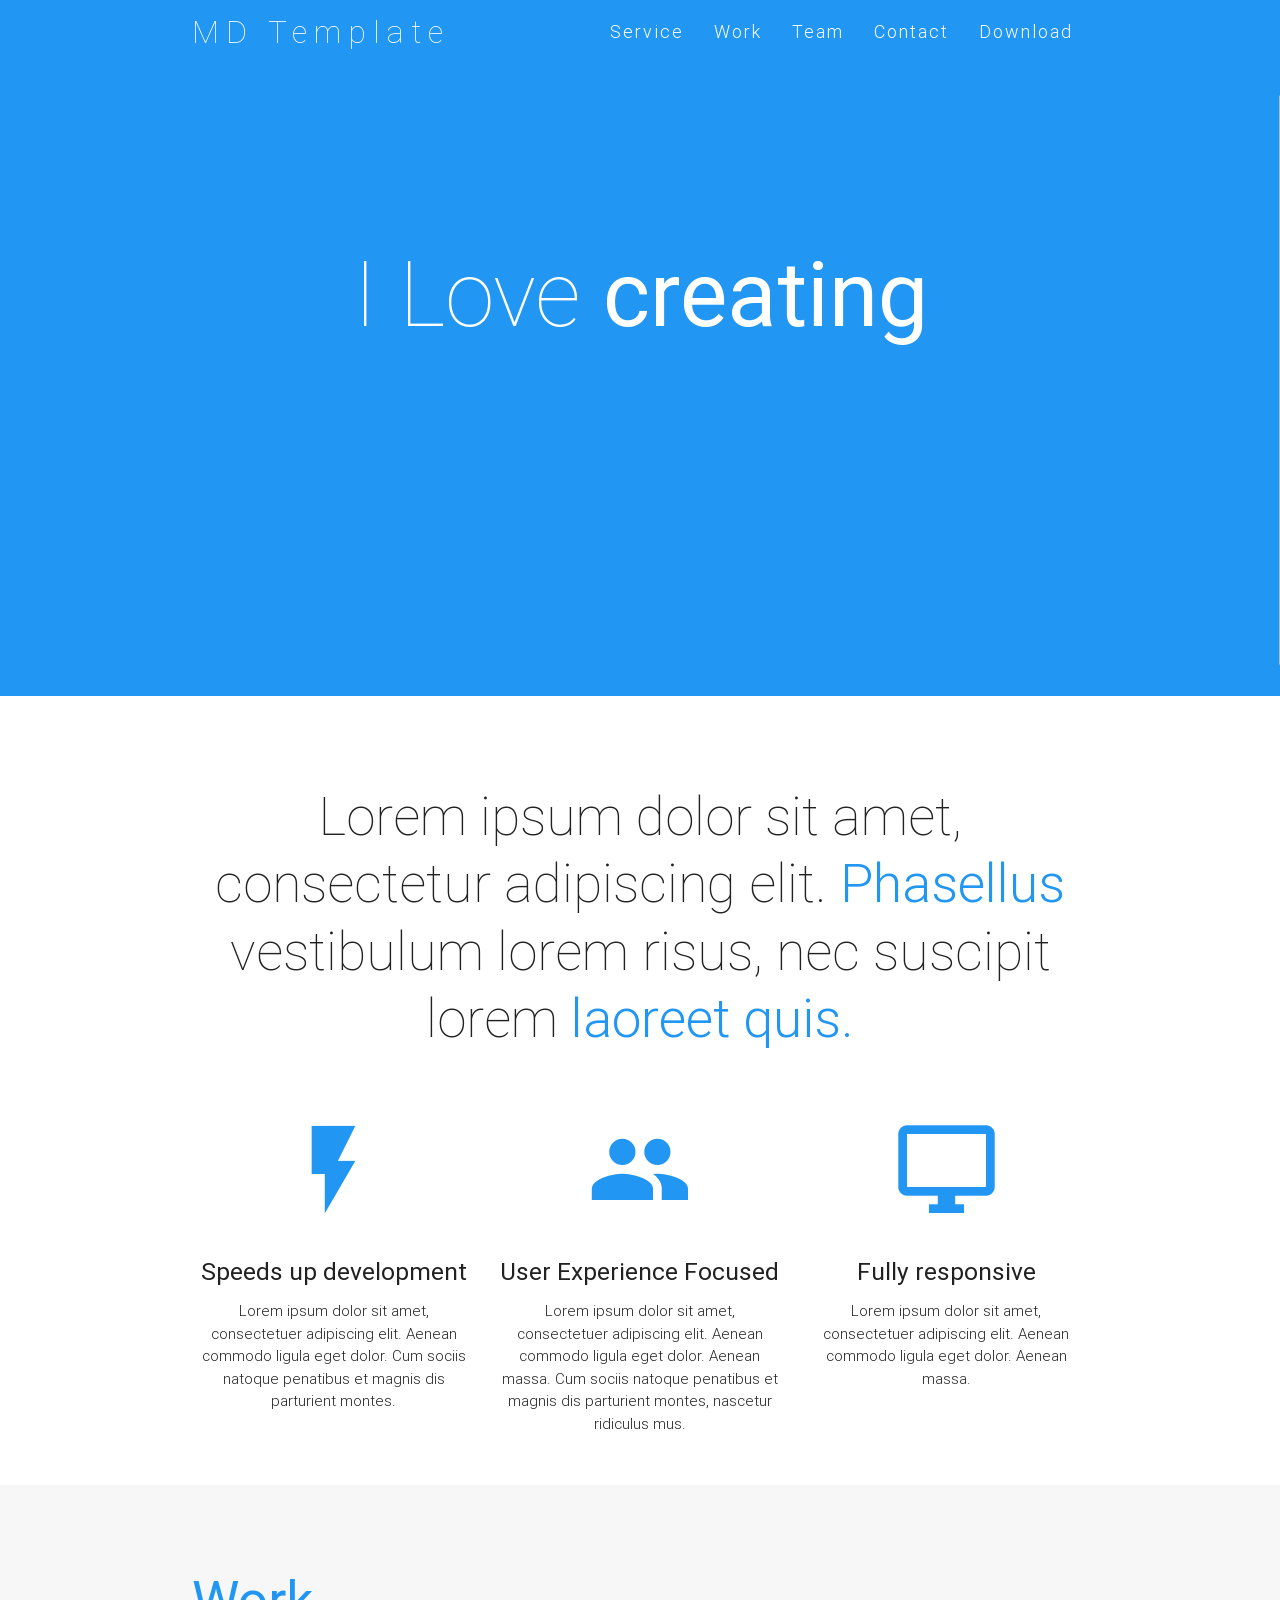
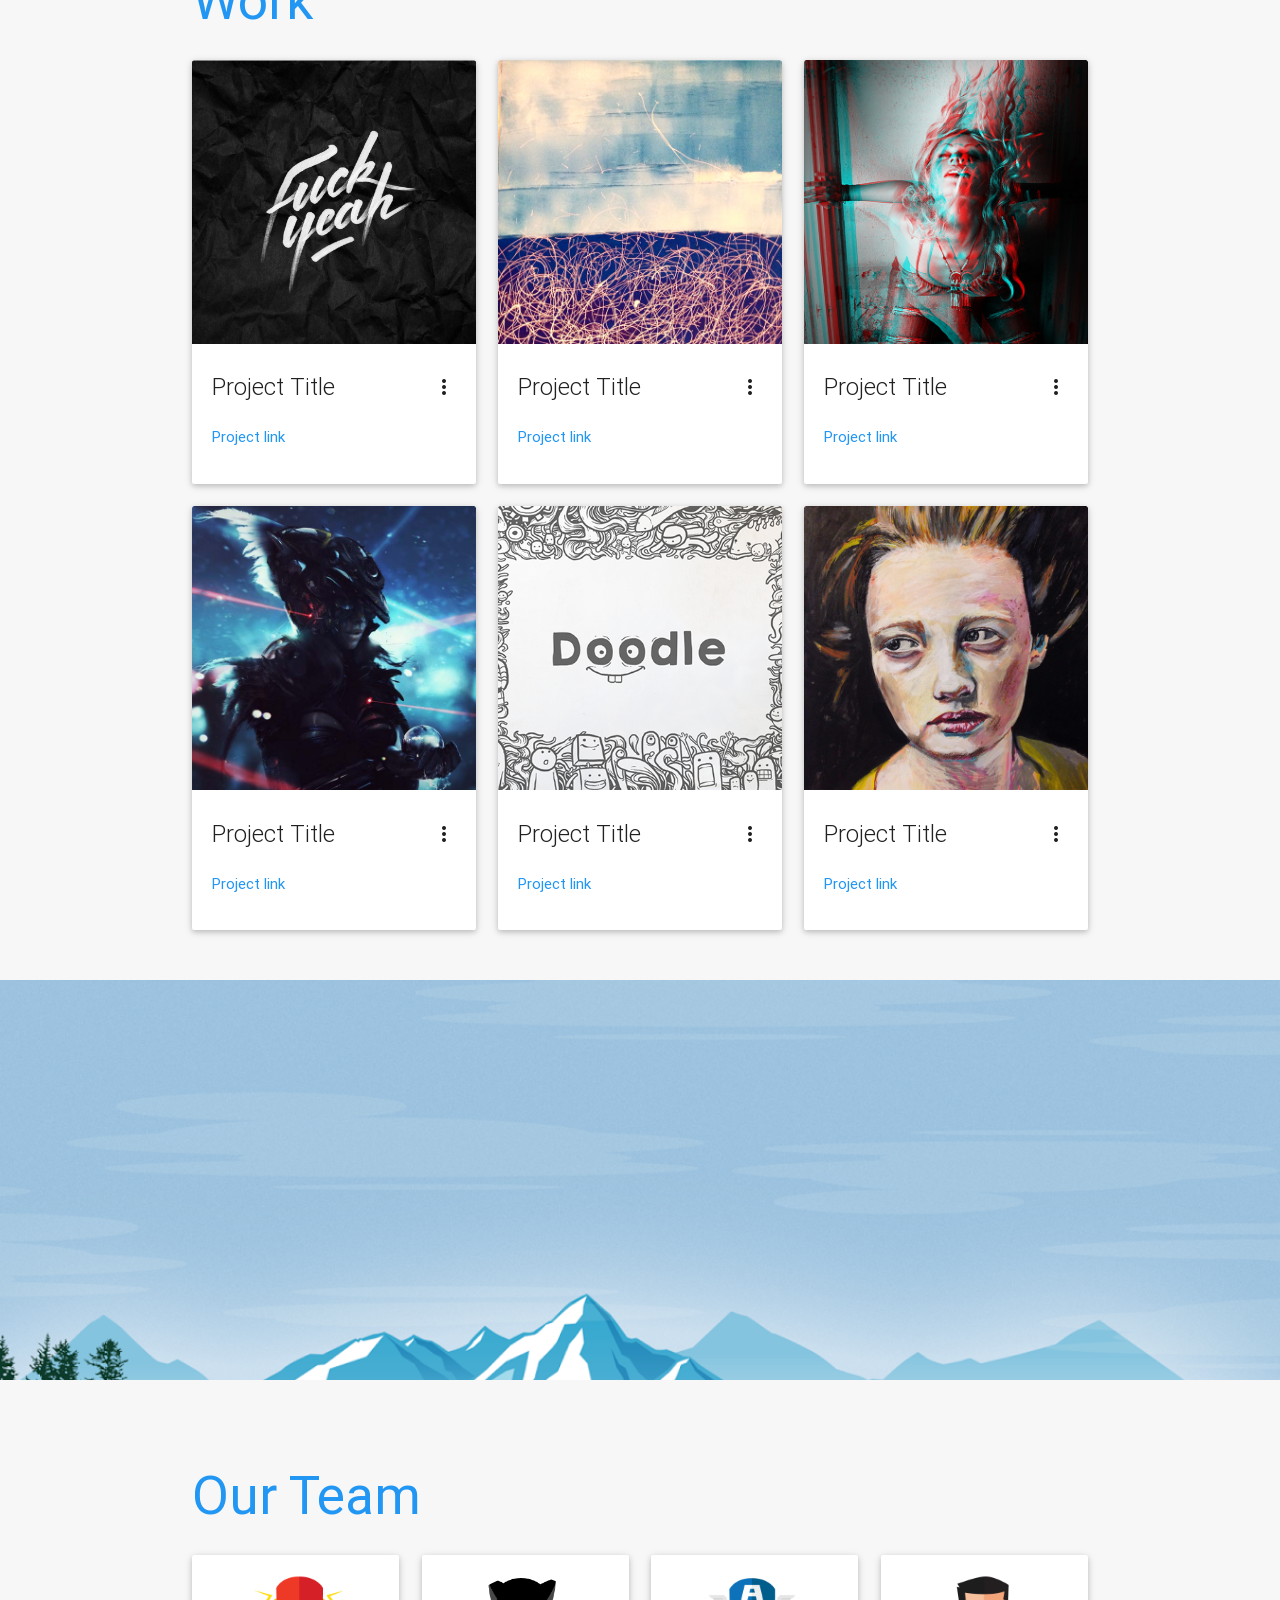
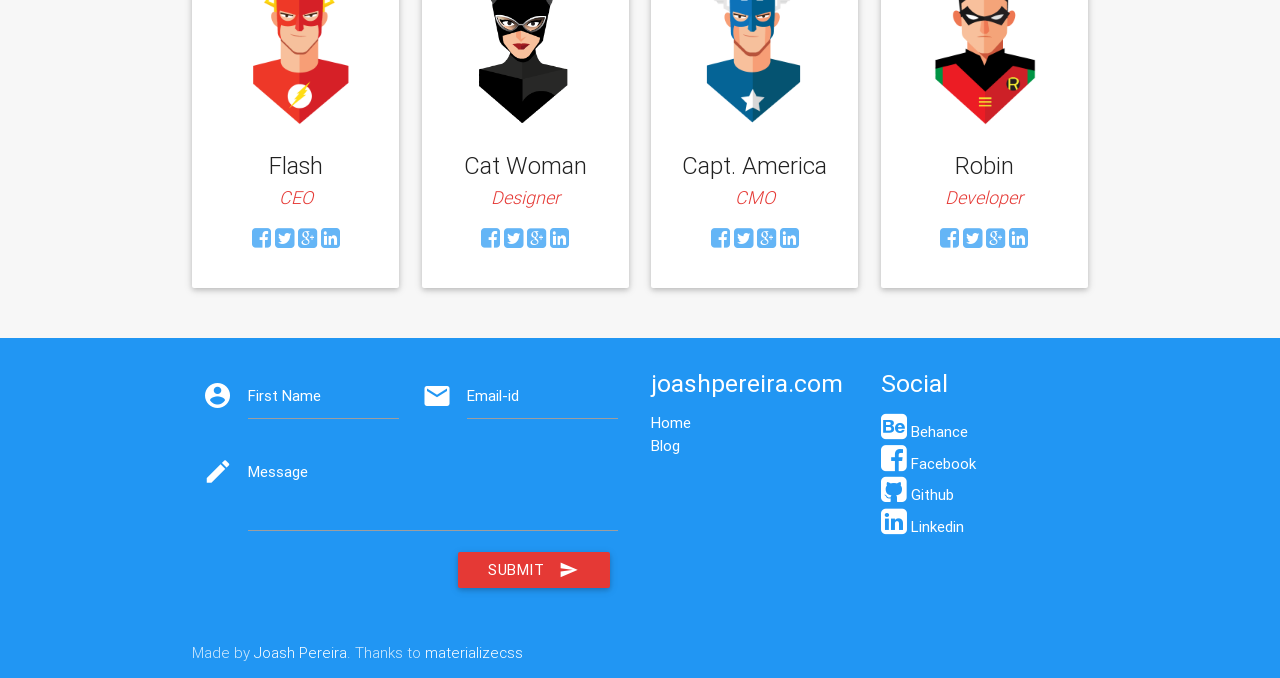
==== docs/index.html @ 4a8e584b "moved www to docs. Started to update README and added Assignment5HandIn.html" ====
<!DOCTYPE html>
<html>
<head>
    <meta http-equiv="Content-Type" content="text/html; charset=UTF-8"/>
    <meta name="viewport" content="width=device-width, initial-scale=1, maximum-scale=1.0, user-scalable=no"/>
    <meta name="theme-color" content="#2196F3">
    <title>Material UI One Page Theme</title>

    <!-- CSS  -->
    <link href="min/plugin-min.css" type="text/css" rel="stylesheet">
    <link href="min/custom-min.css" type="text/css" rel="stylesheet" >
</head>
<body id="top" class="scrollspy">

<!-- Pre Loader -->
<div id="loader-wrapper">
    <div id="loader"></div>
 
    <div class="loader-section section-left"></div>
    <div class="loader-section section-right"></div>
 
</div>

<!--Navigation-->
 <div class="navbar-fixed">
    <nav id="nav_f" class="default_color" role="navigation">
        <div class="container">
            <div class="nav-wrapper">
            <a href="#" id="logo-container" class="brand-logo">MD Template</a>
                <ul class="right hide-on-med-and-down">
                    <li><a href="#intro">Service</a></li>
                    <li><a href="#work">Work</a></li>
                    <li><a href="#team">Team</a></li>
                    <li><a href="#contact">Contact</a></li>
                    <li><a href="https://github.com/joashp/material-design-template" target="_blank">Download</a></li>
                </ul>
                <ul id="nav-mobile" class="side-nav">
                    <li><a href="#intro">Service</a></li>
                    <li><a href="#work">Work</a></li>
                    <li><a href="#team">Team</a></li>
                    <li><a href="#contact">Contact</a></li>
                    <li><a href="https://github.com/joashp/material-design-template" target="_blank">Download</a></li>
                </ul>
            <a href="#" data-activates="nav-mobile" class="button-collapse"><i class="mdi-navigation-menu"></i></a>
            </div>
        </div>
    </nav>
</div>

<!--Hero-->
<div class="section no-pad-bot" id="index-banner">
    <div class="container">
        <h1 class="text_h center header cd-headline letters type">
            <span>I Love</span> 
            <span class="cd-words-wrapper waiting">
                <b class="is-visible">creating</b>
                <b>designing</b>
                <b>developing</b>
            </span>
        </h1>
    </div>
</div>

<!--Intro and service-->
<div id="intro" class="section scrollspy">
    <div class="container">
        <div class="row">
            <div  class="col s12">
                <h2 class="center header text_h2"> Lorem ipsum dolor sit amet, consectetur adipiscing elit. <span class="span_h2"> Phasellus  </span>vestibulum lorem risus, nec suscipit lorem <span class="span_h2"> laoreet quis.</span> </h2>
            </div>

            <div  class="col s12 m4 l4">
                <div class="center promo promo-example">
                    <i class="mdi-image-flash-on"></i>
                    <h5 class="promo-caption">Speeds up development</h5>
                    <p class="light center">Lorem ipsum dolor sit amet, consectetuer adipiscing elit. Aenean commodo ligula eget dolor. Cum sociis natoque penatibus et magnis dis parturient montes.</p>
                </div>
            </div>
            <div class="col s12 m4 l4">
                <div class="center promo promo-example">
                    <i class="mdi-social-group"></i>
                    <h5 class="promo-caption">User Experience Focused</h5>
                    <p class="light center">Lorem ipsum dolor sit amet, consectetuer adipiscing elit. Aenean commodo ligula eget dolor. Aenean massa. Cum sociis natoque penatibus et magnis dis parturient montes, nascetur ridiculus mus.</p>
                </div>
            </div>
            <div class="col s12 m4 l4">
                <div class="center promo promo-example">
                    <i class="mdi-hardware-desktop-windows"></i>
                    <h5 class="promo-caption">Fully responsive</h5>
                    <p class="light center">Lorem ipsum dolor sit amet, consectetuer adipiscing elit. Aenean commodo ligula eget dolor. Aenean massa.</p>
                </div>
            </div>
        </div>
    </div>
</div>

<!--Work-->
<div class="section scrollspy" id="work">
    <div class="container">
        <h2 class="header text_b">Work </h2>
        <div class="row">
            <div class="col s12 m4 l4">
                <div class="card">
                    <div class="card-image waves-effect waves-block waves-light">
                        <img class="activator" src="img/project1.jpg">
                    </div>
                    <div class="card-content">
                        <span class="card-title activator grey-text text-darken-4">Project Title <i class="mdi-navigation-more-vert right"></i></span>
                        <p><a href="#">Project link</a></p>
                    </div>
                    <div class="card-reveal">
                        <span class="card-title grey-text text-darken-4">Project Title <i class="mdi-navigation-close right"></i></span>
                        <p>Here is some more information about this project that is only revealed once clicked on.</p>
                    </div>
                </div>
            </div>
            <div class="col s12 m4 l4">
                <div class="card">
                    <div class="card-image waves-effect waves-block waves-light">
                        <img class="activator" src="img/project2.jpeg">
                    </div>
                    <div class="card-content">
                        <span class="card-title activator grey-text text-darken-4">Project Title <i class="mdi-navigation-more-vert right"></i></span>
                        <p><a href="#">Project link</a></p>
                    </div>
                    <div class="card-reveal">
                        <span class="card-title grey-text text-darken-4">Project Title <i class="mdi-navigation-close right"></i></span>
                        <p>Here is some more information about this project that is only revealed once clicked on.</p>
                    </div>
                </div>
            </div>
            <div class="col s12 m4 l4">
                <div class="card">
                    <div class="card-image waves-effect waves-block waves-light">
                        <img class="activator" src="img/project3.png">
                    </div>
                    <div class="card-content">
                        <span class="card-title activator grey-text text-darken-4">Project Title <i class="mdi-navigation-more-vert right"></i></span>
                        <p><a href="#">Project link</a></p>
                    </div>
                    <div class="card-reveal">
                        <span class="card-title grey-text text-darken-4">Project Title <i class="mdi-navigation-close right"></i></span>
                        <p>Here is some more information about this project that is only revealed once clicked on.</p>
                    </div>
                </div>
            </div>
            <div class="col s12 m4 l4">
                <div class="card">
                    <div class="card-image waves-effect waves-block waves-light">
                        <img class="activator" src="img/project4.jpg">
                    </div>
                    <div class="card-content">
                        <span class="card-title activator grey-text text-darken-4">Project Title <i class="mdi-navigation-more-vert right"></i></span>
                        <p><a href="#">Project link</a></p>
                    </div>
                    <div class="card-reveal">
                        <span class="card-title grey-text text-darken-4">Project Title <i class="mdi-navigation-close right"></i></span>
                        <p>Here is some more information about this project that is only revealed once clicked on.</p>
                    </div>
                </div>
            </div>
            <div class="col s12 m4 l4">
                <div class="card">
                    <div class="card-image waves-effect waves-block waves-light">
                        <img class="activator" src="img/project5.png">
                    </div>
                    <div class="card-content">
                        <span class="card-title activator grey-text text-darken-4">Project Title <i class="mdi-navigation-more-vert right"></i></span>
                        <p><a href="#">Project link</a></p>
                    </div>
                    <div class="card-reveal">
                        <span class="card-title grey-text text-darken-4">Project Title <i class="mdi-navigation-close right"></i></span>
                        <p>Here is some more information about this project that is only revealed once clicked on.</p>
                    </div>
                </div>
            </div>
            <div class="col s12 m4 l4">
                <div class="card">
                    <div class="card-image waves-effect waves-block waves-light">
                        <img class="activator" src="img/project6.jpeg">
                    </div>
                    <div class="card-content">
                        <span class="card-title activator grey-text text-darken-4">Project Title <i class="mdi-navigation-more-vert right"></i></span>
                        <p><a href="#">Project link</a></p>
                    </div>
                    <div class="card-reveal">
                        <span class="card-title grey-text text-darken-4">Project Title <i class="mdi-navigation-close right"></i></span>
                        <p>Here is some more information about this project that is only revealed once clicked on.</p>
                    </div>
                </div>
            </div>
        </div>
    </div>
</div>

<!--Parallax-->
<div class="parallax-container">
    <div class="parallax"><img src="img/parallax1.png"></div>
</div>

<!--Team-->
<div class="section scrollspy" id="team">
    <div class="container">
        <h2 class="header text_b"> Our Team </h2>
        <div class="row">
            <div class="col s12 m3">
                <div class="card card-avatar">
                    <div class="waves-effect waves-block waves-light">
                        <img class="activator" src="img/avatar1.png">
                    </div>
                    <div class="card-content">
                        <span class="card-title activator grey-text text-darken-4">Flash <br/>
                            <small><em><a class="red-text text-darken-1" href="#">CEO</a></em></small></span>
                        <p>
                            <a class="blue-text text-lighten-2" href="https://www.facebook.com/joash.c.pereira">
                                <i class="fa fa-facebook-square"></i>
                            </a>
                            <a class="blue-text text-lighten-2" href="https://twitter.com/im_joash">
                                <i class="fa fa-twitter-square"></i>
                            </a>
                            <a class="blue-text text-lighten-2" href="https://plus.google.com/u/0/+JoashPereira">
                                <i class="fa fa-google-plus-square"></i>
                            </a>
                            <a class="blue-text text-lighten-2" href="https://www.linkedin.com/in/joashp">
                                <i class="fa fa-linkedin-square"></i>
                            </a>
                        </p>
                    </div>
                </div>
            </div>
            <div class="col s12 m3">
                <div class="card card-avatar">
                    <div class="waves-effect waves-block waves-light">
                        <img class="activator" src="img/avatar2.png">
                    </div>
                    <div class="card-content">
                        <span class="card-title activator grey-text text-darken-4">Cat Woman<br/>
                            <small><em><a class="red-text text-darken-1" href="#">Designer</a></em></small>
                        </span>
                        <p>
                            <a class="blue-text text-lighten-2" href="https://www.facebook.com/joash.c.pereira">
                                <i class="fa fa-facebook-square"></i>
                            </a>
                            <a class="blue-text text-lighten-2" href="https://twitter.com/im_joash">
                                <i class="fa fa-twitter-square"></i>
                            </a>
                            <a class="blue-text text-lighten-2" href="https://plus.google.com/u/0/+JoashPereira">
                                <i class="fa fa-google-plus-square"></i>
                            </a>
                            <a class="blue-text text-lighten-2" href="https://www.linkedin.com/in/joashp">
                                <i class="fa fa-linkedin-square"></i>
                            </a>
                        </p>
                    </div>
                </div>
            </div>
            <div class="col s12 m3">
                <div class="card card-avatar">
                    <div class="waves-effect waves-block waves-light">
                        <img class="activator" src="img/avatar3.png">
                    </div>
                    <div class="card-content">
                        <span class="card-title activator grey-text text-darken-4">
                            Capt. America <br/>
                            <small><em><a class="red-text text-darken-1" href="#">CMO</a></em></small></span>
                        <p>
                            <a class="blue-text text-lighten-2" href="https://www.facebook.com/joash.c.pereira">
                                <i class="fa fa-facebook-square"></i>
                            </a>
                            <a class="blue-text text-lighten-2" href="https://twitter.com/im_joash">
                                <i class="fa fa-twitter-square"></i>
                            </a>
                            <a class="blue-text text-lighten-2" href="https://plus.google.com/u/0/+JoashPereira">
                                <i class="fa fa-google-plus-square"></i>
                            </a>
                            <a class="blue-text text-lighten-2" href="https://www.linkedin.com/in/joashp">
                                <i class="fa fa-linkedin-square"></i>
                            </a>
                        </p>
                    </div>
                </div>
            </div>
            <div class="col s12 m3">
                <div class="card card-avatar">
                    <div class="waves-effect waves-block waves-light">
                        <img class="activator" src="img/avatar4.png">
                    </div>
                    <div class="card-content">
                        <span class="card-title activator grey-text text-darken-4">Robin<br/>
                            <small><em><a class="red-text text-darken-1" href="#">Developer</a></em></small></span>
                        <p>
                            <a class="blue-text text-lighten-2" href="https://www.facebook.com/joash.c.pereira">
                                <i class="fa fa-facebook-square"></i>
                            </a>
                            <a class="blue-text text-lighten-2" href="https://twitter.com/im_joash">
                                <i class="fa fa-twitter-square"></i>
                            </a>
                            <a class="blue-text text-lighten-2" href="https://plus.google.com/u/0/+JoashPereira">
                                <i class="fa fa-google-plus-square"></i>
                            </a>
                            <a class="blue-text text-lighten-2" href="https://www.linkedin.com/in/joashp">
                                <i class="fa fa-linkedin-square"></i>
                            </a>
                        </p>
                    </div>
                </div>
            </div>
        </div>
    </div>
</div>

<!--Footer-->
<footer id="contact" class="page-footer default_color scrollspy">
    <div class="container">  
        <div class="row">
            <div class="col l6 s12">
                <form class="col s12" action="contact.php" method="post">
                    <div class="row">
                        <div class="input-field col s6">
                            <i class="mdi-action-account-circle prefix white-text"></i>
                            <input id="icon_prefix" name="name" type="text" class="validate white-text">
                            <label for="icon_prefix" class="white-text">First Name</label>
                        </div>
                        <div class="input-field col s6">
                            <i class="mdi-communication-email prefix white-text"></i>
                            <input id="icon_email" name="email" type="email" class="validate white-text">
                            <label for="icon_email" class="white-text">Email-id</label>
                        </div>
                        <div class="input-field col s12">
                            <i class="mdi-editor-mode-edit prefix white-text"></i>
                            <textarea id="icon_prefix2" name="message" class="materialize-textarea white-text"></textarea>
                            <label for="icon_prefix2" class="white-text">Message</label>
                        </div>
                        <div class="col offset-s7 s5">
                            <button class="btn waves-effect waves-light red darken-1" type="submit">Submit
                                <i class="mdi-content-send right white-text"></i>
                            </button>
                        </div>
                    </div>
                </form>
            </div>
            <div class="col l3 s12">
                <h5 class="white-text">joashpereira.com</h5>
                <ul>
                    <li><a class="white-text" href="http://www.joashpereira.com/">Home</a></li>
                    <li><a class="white-text" href="http://www.joashpereira.com/blog">Blog</a></li>
                </ul>
            </div>
            <div class="col l3 s12">
                <h5 class="white-text">Social</h5>
                <ul>
                    <li>
                        <a class="white-text" href="https://www.behance.net/joashp">
                            <i class="small fa fa-behance-square white-text"></i> Behance
                        </a>
                    </li>
                    <li>
                        <a class="white-text" href="https://www.facebook.com/joash.c.pereira">
                            <i class="small fa fa-facebook-square white-text"></i> Facebook
                        </a>
                    </li>
                    <li>
                        <a class="white-text" href="https://github.com/joashp">
                            <i class="small fa fa-github-square white-text"></i> Github
                        </a>
                    </li>
                    <li>
                        <a class="white-text" href="https://www.linkedin.com/in/joashp">
                            <i class="small fa fa-linkedin-square white-text"></i> Linkedin
                        </a>
                    </li>
                </ul>
            </div>
        </div>
    </div>
    <div class="footer-copyright default_color">
        <div class="container">
            Made by <a class="white-text" href="http://joashpereira.com">Joash Pereira</a>. Thanks to <a class="white-text" href="http://materializecss.com/">materializecss</a>
        </div>
    </div>
</footer>


    <!--  Scripts-->
    <script src="min/plugin-min.js"></script>
    <script src="min/custom-min.js"></script>

    </body>
</html>
---- docs/min/custom-min.css ----
.default_color{background-color:#2196F3 !important}.default_color_text{color:#2196F3 !important}.icon-block{padding:0
15px}#intro,#work,#team{padding-top:4rem}#index-banner{min-height:632px;max-height:864px;position:relative;background-color:#2196F3}#nav_f{box-shadow:none !important;-webkit-box-shadow:none !important}.text_h{padding:15% 0;font-size:6.0em;font-weight:100;color:white}.brand-logo{position:absolute;color:#fff;display:inline-block;font-size:2.1rem;font-style:normal;font-weight:100;padding:0;letter-spacing:7px}.text_h2{font-weight:100;margin-bottom:4%;line-height:4.5rem}.span_h2{font-weight:300;color:#2196F3}.text_b{color:#2196F3}.in{font-weight:400 !important;font-style:normal !important}.promo
i{color:#2196F3;font-size:7rem;display:block}.card-content
a{color:#2196F3}.card-content a:hover{color:#2196F3}#work,#team{background:rgb(247,247,247)}.text_pink{color:#EF9A9A}nav ul
a{font-size:1.2rem;color:#FFF;letter-spacing:2px;display:block;font-weight:300;padding:0px
15px}.cd-headline.type .cd-words-wrapper{vertical-align:top;overflow:hidden}.cd-headline.type .cd-words-wrapper::after{content:'';position:absolute;right:0;top:50%;bottom:auto;-webkit-transform:translateY(-50%);-moz-transform:translateY(-50%);-ms-transform:translateY(-50%);-o-transform:translateY(-50%);transform:translateY(-50%);height:90%;width:1px;background-color:#aebcb9}.cd-headline.type .cd-words-wrapper.waiting::after{-webkit-animation:cd-pulse 1s infinite;-moz-animation:cd-pulse 1s infinite;animation:cd-pulse 1s infinite}.cd-headline.type .cd-words-wrapper.selected{background-color:#FFF}.cd-headline.type .cd-words-wrapper.selected::after{visibility:hidden}.cd-headline.type .cd-words-wrapper.selected
b{color:#2196F3}.cd-headline.type
b{visibility:hidden}.cd-headline.type b.is-visible{visibility:visible}.cd-headline.type
i{position:absolute;visibility:hidden}.cd-headline.type
i.in{position:relative;visibility:visible}@-webkit-keyframes cd-pulse{0%{-webkit-transform:translateY(-50%) scale(1);opacity:1}40%{-webkit-transform:translateY(-50%) scale(0.9);opacity:0}100%{-webkit-transform:translateY(-50%) scale(0);opacity:0}}@-moz-keyframes cd-pulse{0%{-moz-transform:translateY(-50%) scale(1);opacity:1}40%{-moz-transform:translateY(-50%) scale(0.9);opacity:0}100%{-moz-transform:translateY(-50%) scale(0);opacity:0}}@keyframes cd-pulse{0%{-webkit-transform:translateY(-50%) scale(1);-moz-transform:translateY(-50%) scale(1);-ms-transform:translateY(-50%) scale(1);-o-transform:translateY(-50%) scale(1);transform:translateY(-50%) scale(1);opacity:1}40%{-webkit-transform:translateY(-50%) scale(0.9);-moz-transform:translateY(-50%) scale(0.9);-ms-transform:translateY(-50%) scale(0.9);-o-transform:translateY(-50%) scale(0.9);transform:translateY(-50%) scale(0.9);opacity:0}100%{-webkit-transform:translateY(-50%) scale(0);-moz-transform:translateY(-50%) scale(0);-ms-transform:translateY(-50%) scale(0);-o-transform:translateY(-50%) scale(0);transform:translateY(-50%) scale(0);opacity:0}}#preloader{position:fixed;top:0;left:0;right:0;bottom:0;background-color:#fff;z-index:1200}#status{width:200px;height:200px;position:absolute;left:50%;top:50%;background-image:url(/img/status.gif);background-repeat:no-repeat;background-position:center;margin:-100px 0 0 -100px}@media only screen and (max-width: 480px){.text_h{padding:4% 0;font-size:5em;font-weight:100;color:white}}input,textarea{border-bottom:1px solid #fff}nav a.button-collapse{left:-25px}.card-avatar .waves-effect{text-align:center;margin-top:20px}.card-avatar
img{height:150px;width:150px;border-radius:75px}.card-avatar .card-content{text-align:center}.card .card-content
p{margin:15px
0px}.card-avatar .card-content
i{font-size:1.5rem}.card-avatar .card-content .card-title{line-height:30px !important}.parallax-container{max-height:400px}footer.page-footer{margin-top:0px !important}
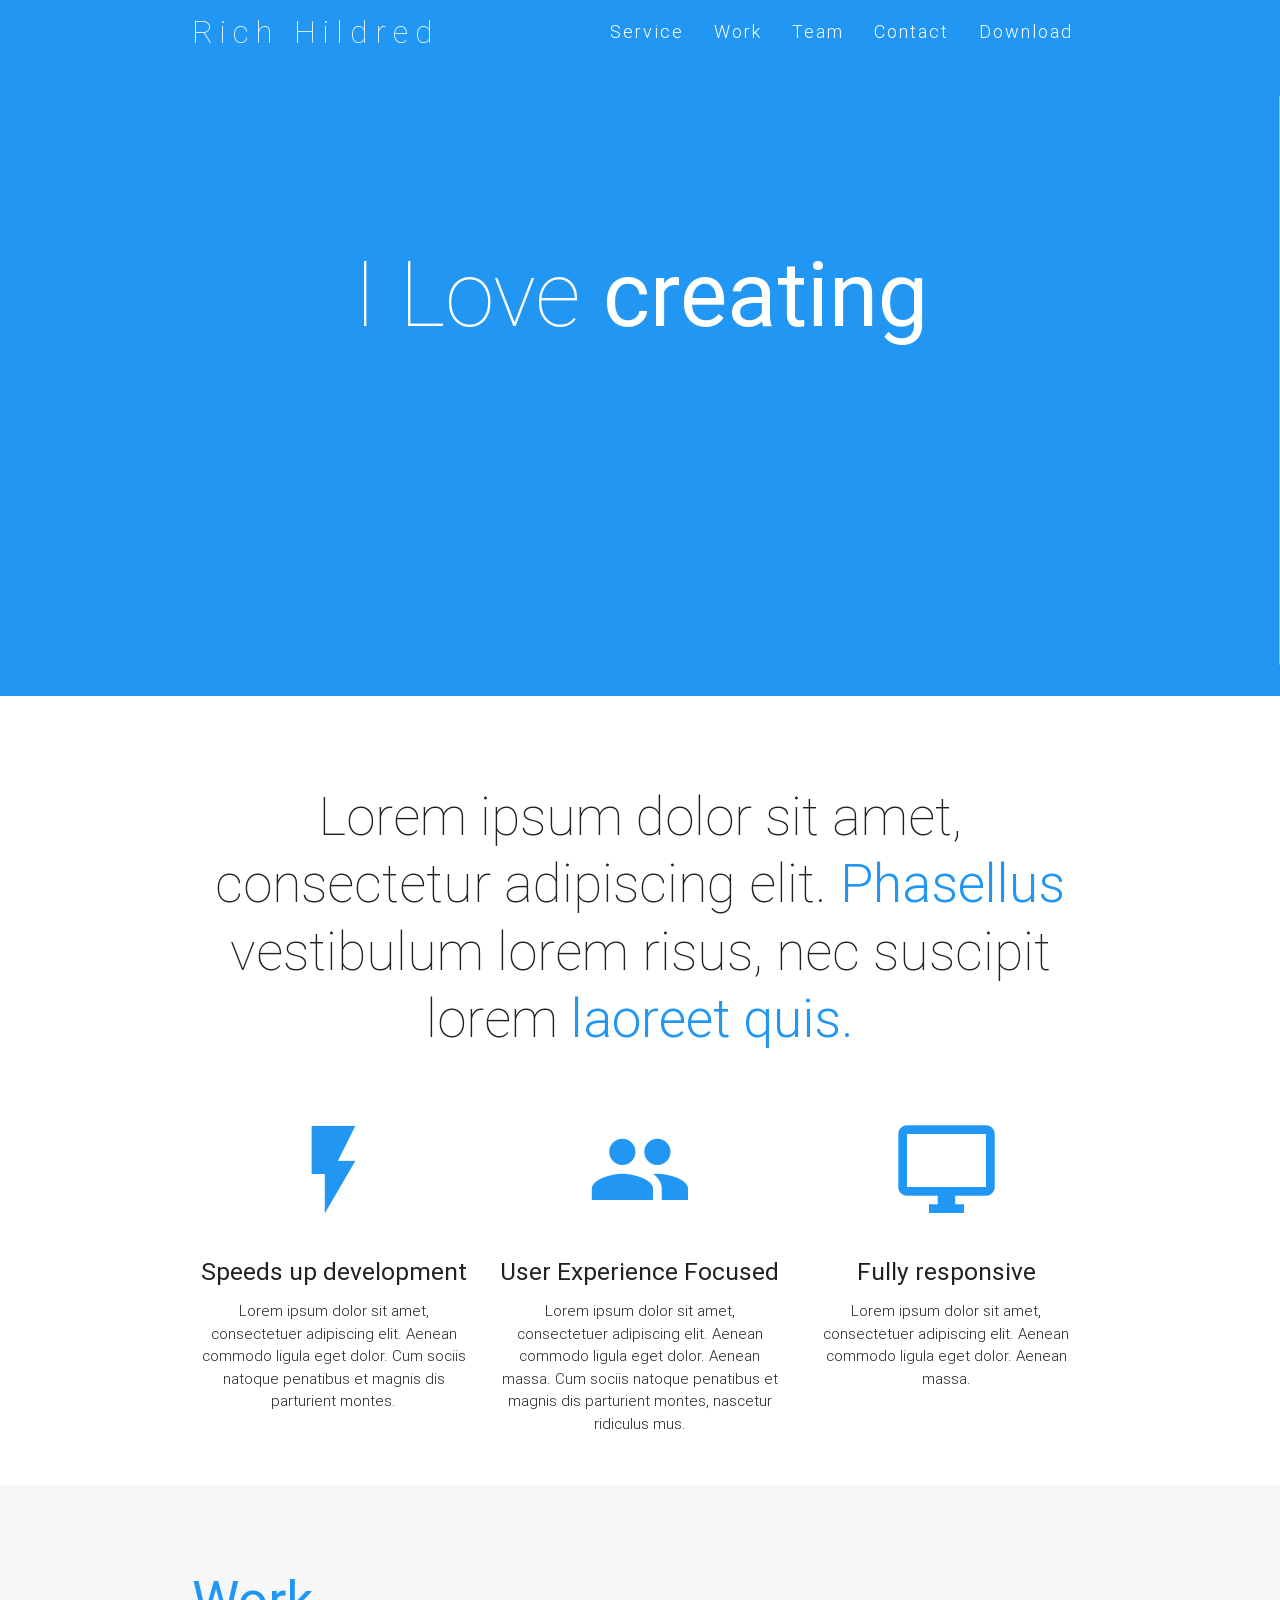
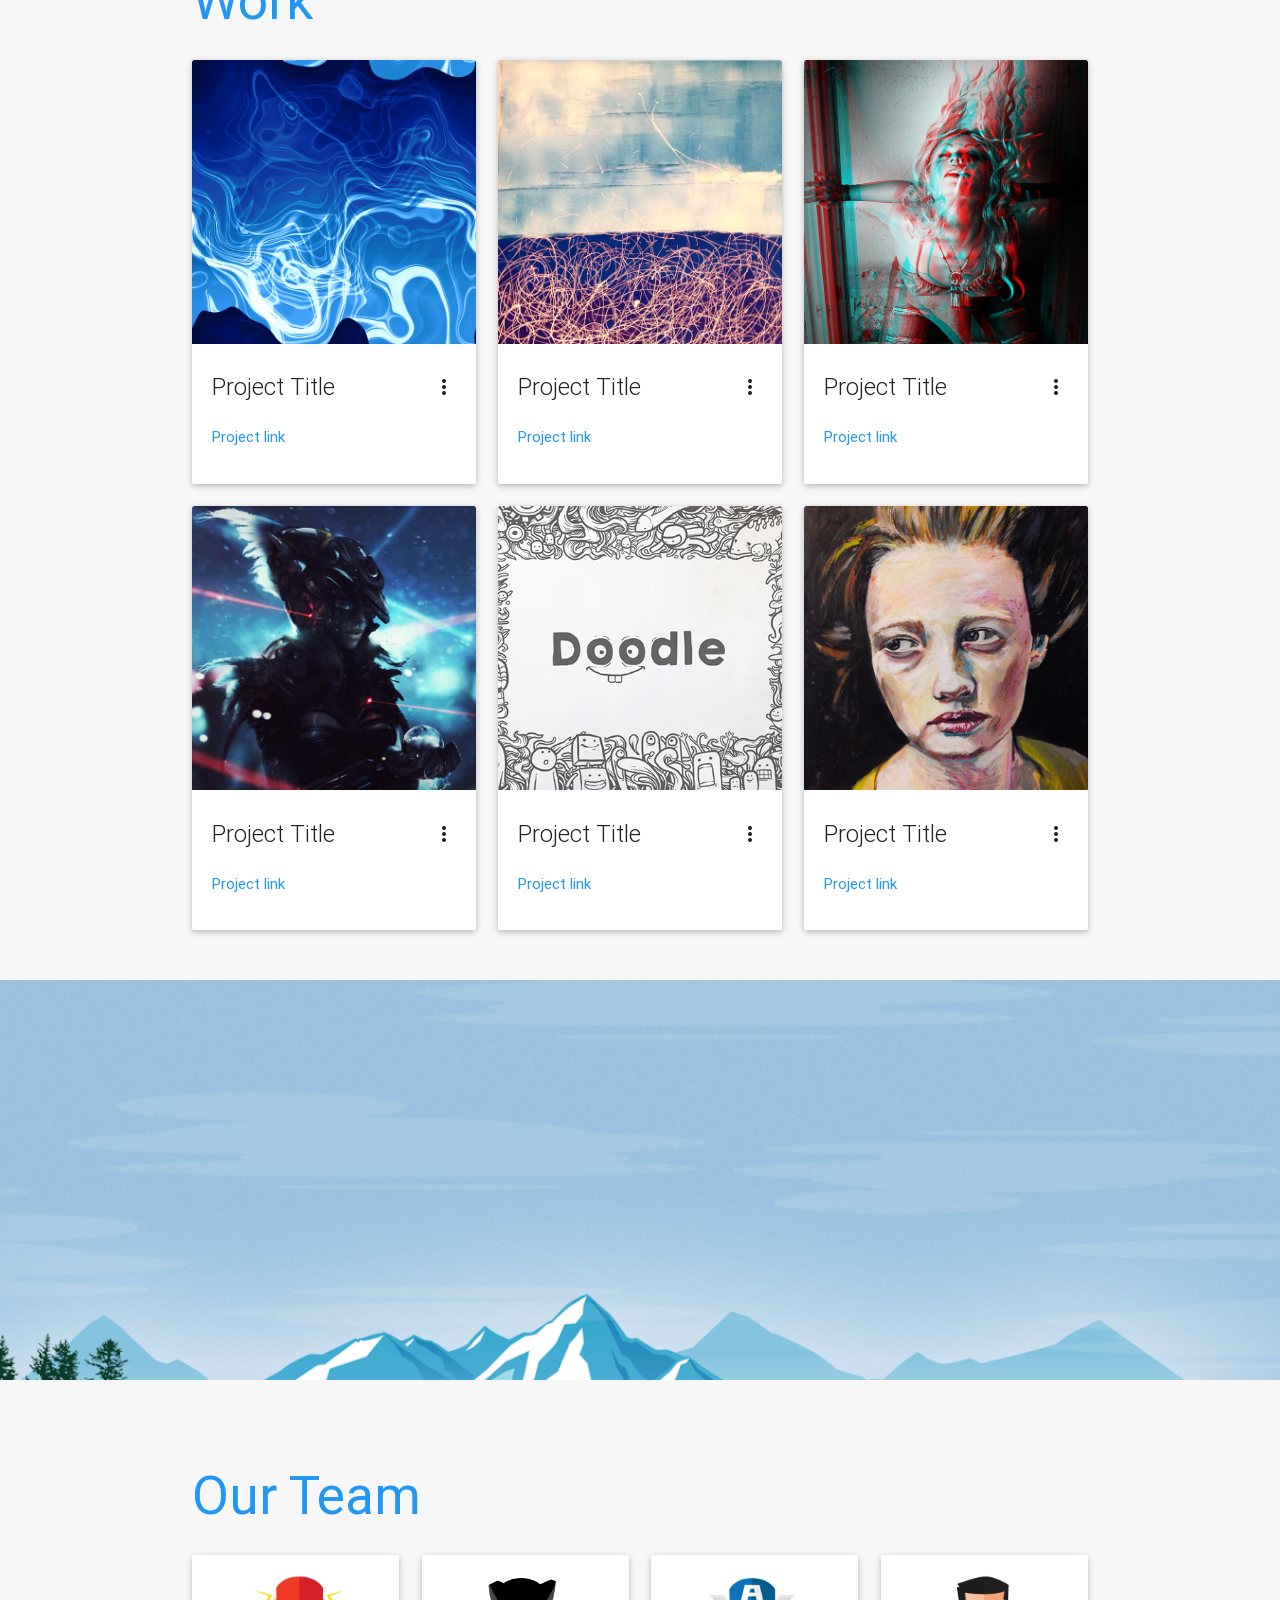
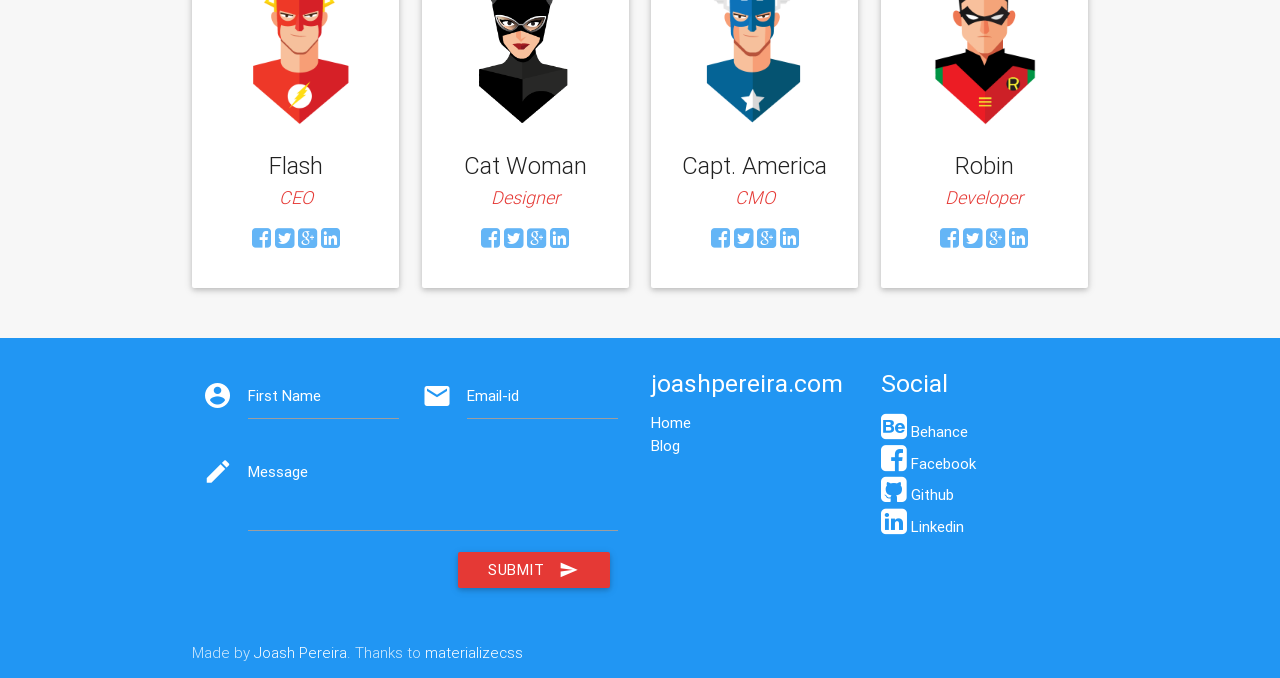
==== commit 92739385: "changed title and brand-logo to be my name" ====
--- a/docs/index.html
+++ b/docs/index.html
@@ -4,7 +4,7 @@
     <meta http-equiv="Content-Type" content="text/html; charset=UTF-8"/>
     <meta name="viewport" content="width=device-width, initial-scale=1, maximum-scale=1.0, user-scalable=no"/>
     <meta name="theme-color" content="#2196F3">
-    <title>Material UI One Page Theme</title>
+    <title>Rich Hildred</title>
 
     <!-- CSS  -->
     <link href="min/plugin-min.css" type="text/css" rel="stylesheet">
@@ -26,7 +26,7 @@
     <nav id="nav_f" class="default_color" role="navigation">
         <div class="container">
             <div class="nav-wrapper">
-            <a href="#" id="logo-container" class="brand-logo">MD Template</a>
+            <a href="#" id="logo-container" class="brand-logo">Rich Hildred</a>
                 <ul class="right hide-on-med-and-down">
                     <li><a href="#intro">Service</a></li>
                     <li><a href="#work">Work</a></li>
